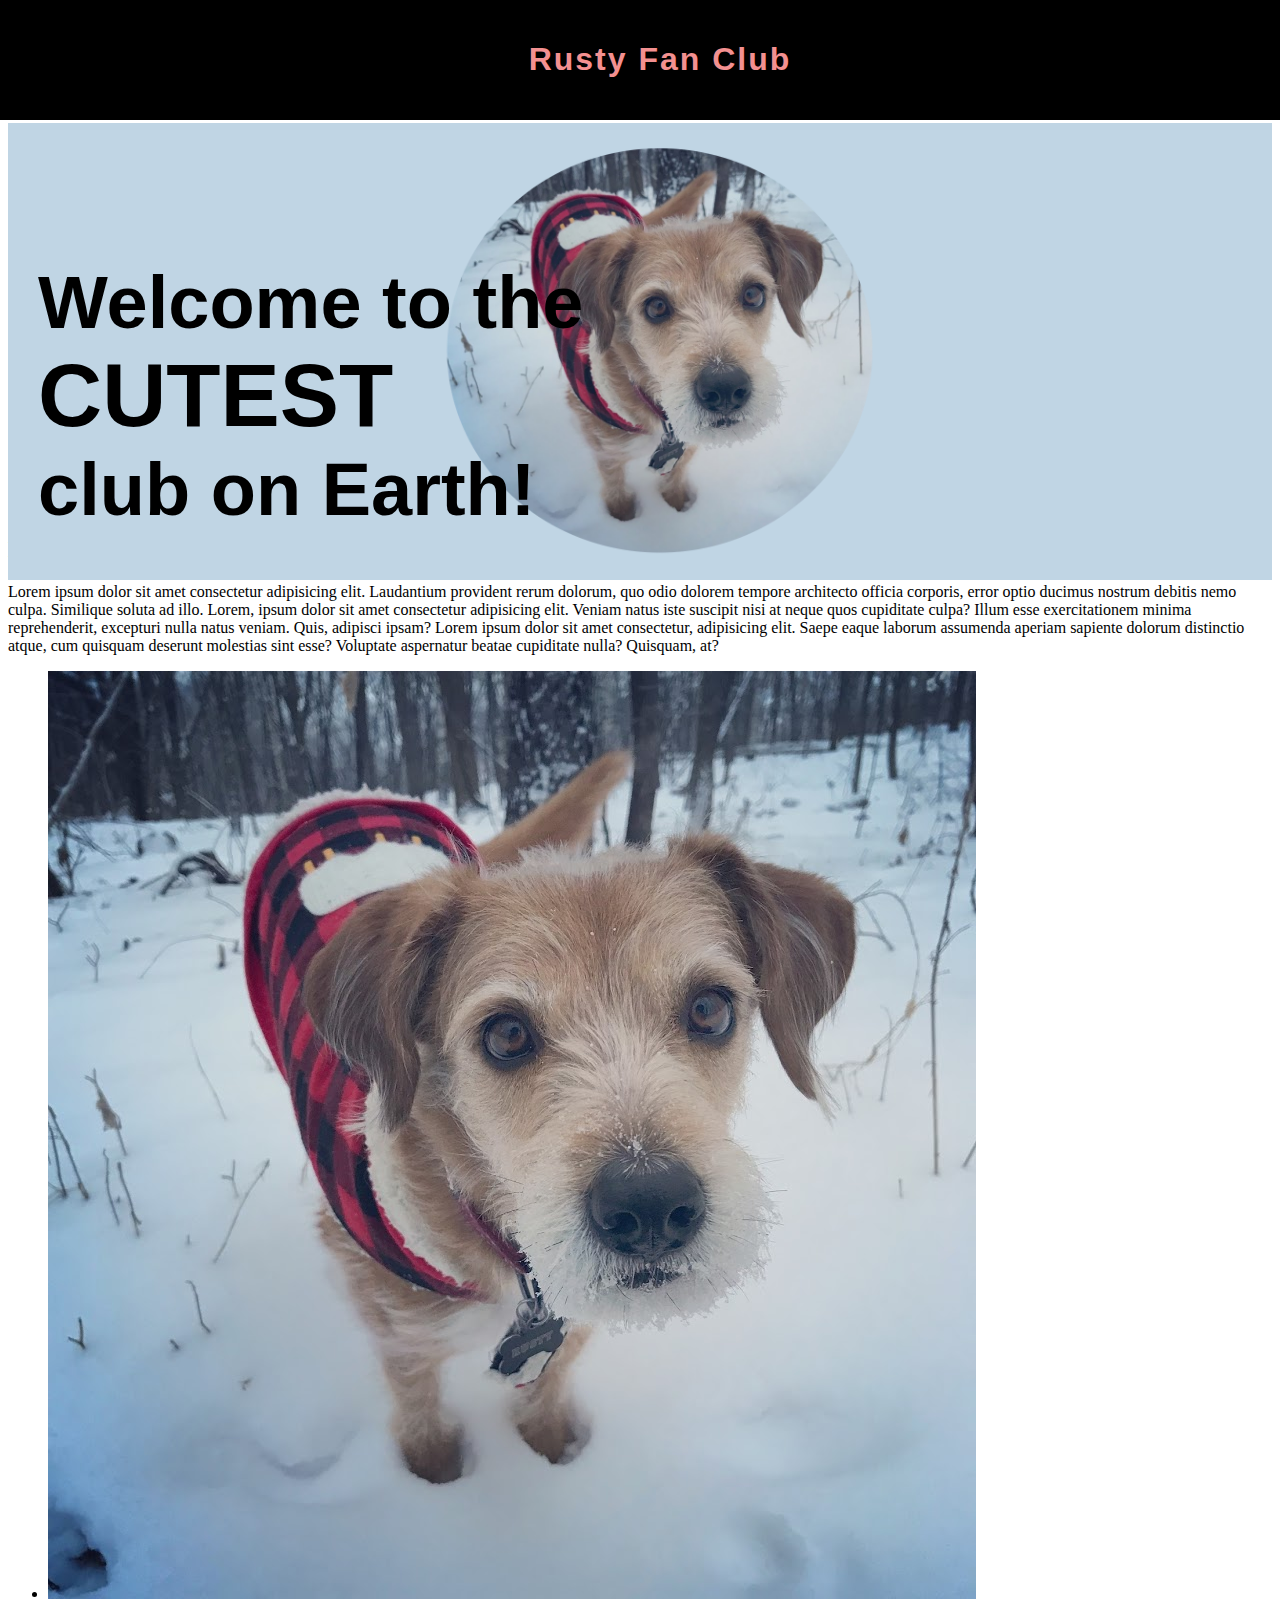
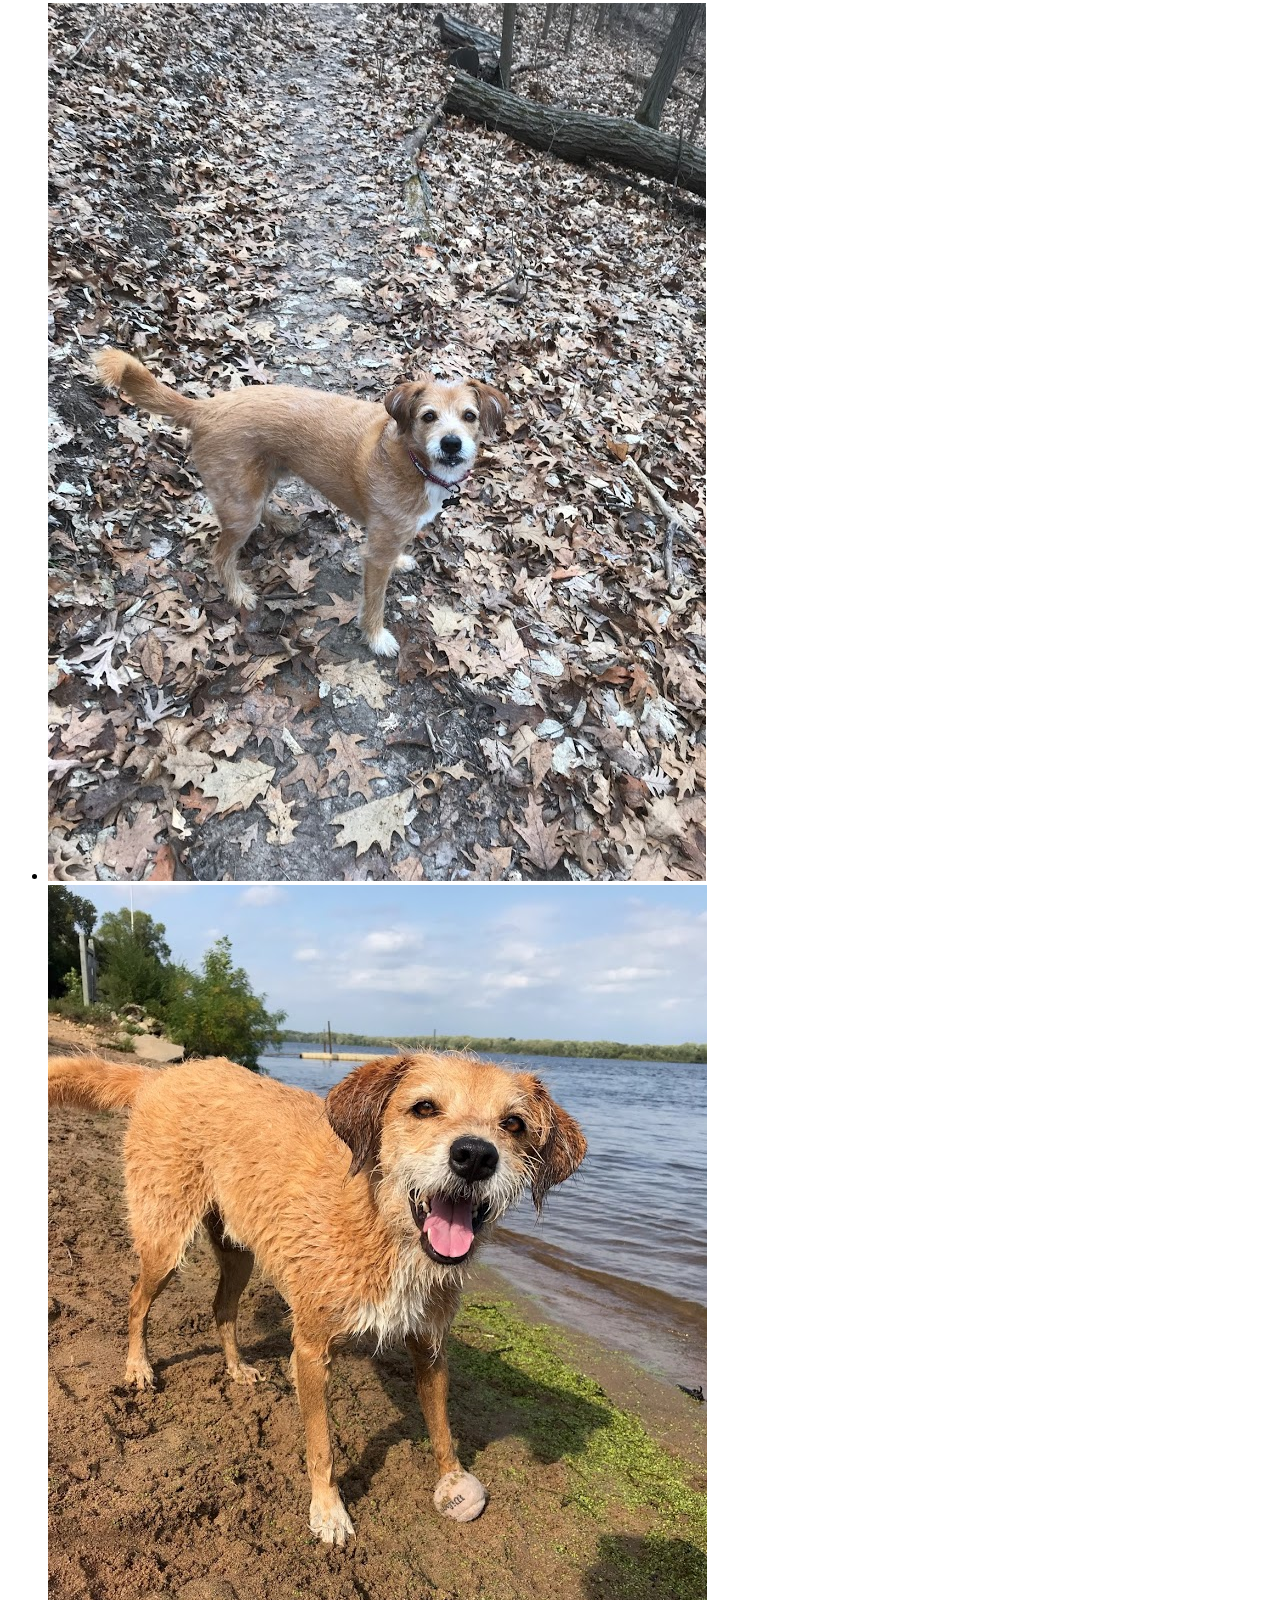
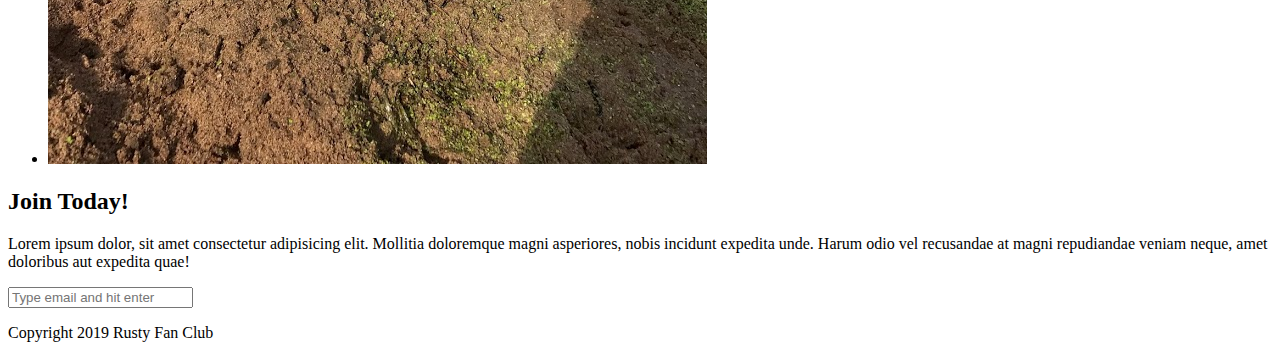
==== Rusty Fan Club/index.html @ 68e627ea "Added files via upload" ====
<!DOCTYPE html>
<html>
    <head>
        <link rel="stylesheet" href="styles.css">
        <title>Rusty Fan Club</title>
    </head>
    <body>
        <header>
            <h1>Rusty Fan Club</h1>
        </header>
        <section class="banner">
            <img src="img/snow-circle.png" alt="rusty in stockholm">
            <div class="welcome">
                <h2>Welcome to the <br><span>CUTEST</span><br> club on Earth!</h2>
            </div>
        </section>
        <nav class="main-nav">
            <ul>
                <li><a href="/join.html" class="join">Join the club</a></li>
                <li><a href="/about.html" class="about">Who's Rusty?</a></li>
            </ul>
        </nav>
        <main>
            <article>
                <h2>Hi everyone, I'm Rusty!</h2>
                <p>Lorem ipsum dolor sit amet consectetur adipisicing elit. Laudantium provident rerum dolorum, quo odio dolorem tempore architecto officia corporis, error optio ducimus nostrum debitis nemo culpa. Similique soluta ad illo.
                    Lorem, ipsum dolor sit amet consectetur adipisicing elit. Veniam natus iste suscipit nisi at neque quos cupiditate culpa? Illum esse exercitationem minima reprehenderit, excepturi nulla natus veniam. Quis, adipisci ipsam?
                    Lorem ipsum dolor sit amet consectetur, adipisicing elit. Saepe eaque laborum assumenda aperiam sapiente dolorum distinctio atque, cum quisquam deserunt molestias sint esse? Voluptate aspernatur beatae cupiditate nulla? Quisquam, at?
                </p>
            </article>
            <ul class="images">
                <li><img src="img/snow.JPG" alt="snow"></li>
                <li><img src="img/leaves.JPG" alt="leaves"></li>
                <li><img src="img/river.jpeg" alt="river"></li>
            </ul>
        </main>
        <section class="join">
            <h2>Join Today!</h2>
            <p>Lorem ipsum dolor, sit amet consectetur adipisicing elit. Mollitia doloremque magni asperiores, nobis incidunt expedita unde. Harum odio vel recusandae at magni repudiandae veniam neque, amet doloribus aut expedita quae!
            </p>
            <form>
                <input type="email" name="email" placeholder="Type email and hit enter" required>
            </form>
        </section>
        <footer>
            <p class="copyright">Copyright 2019 Rusty Fan Club</p>
        </footer>
    </body>
</html>
---- Rusty Fan Club/styles.css ----
header{
    background-color: black;
    padding: 20px;
    text-align: center;
    width: 100%;
    z-index: 1;
    top: 0;
    left: 0;
    position: fixed;
}

header h1{
    color: rgb(243, 144, 144);
    font-family: 'Segoe UI', Tahoma, Geneva, Verdana, sans-serif;
    letter-spacing: 2px;
    display: inline-block;
    border-radius: 30px;
}

.banner{
    top: 115px;
    position: relative;
    background-color: #c0d5e4;
    max-width: 100%;
}

.banner img{
    padding-top: .8%;
    position: relative;
    width: 35%;
    left: 34%;
}

.banner .welcome{
    position: absolute;
    left: 0%;
    top: 10%;
    padding: 30px;
}

.banner h2{
    font-size: 74px;
    font-family: 'Segoe UI', Tahoma, Geneva, Verdana, sans-serif;
}

.banner h2 span{
    font-size: 1.2em;
}
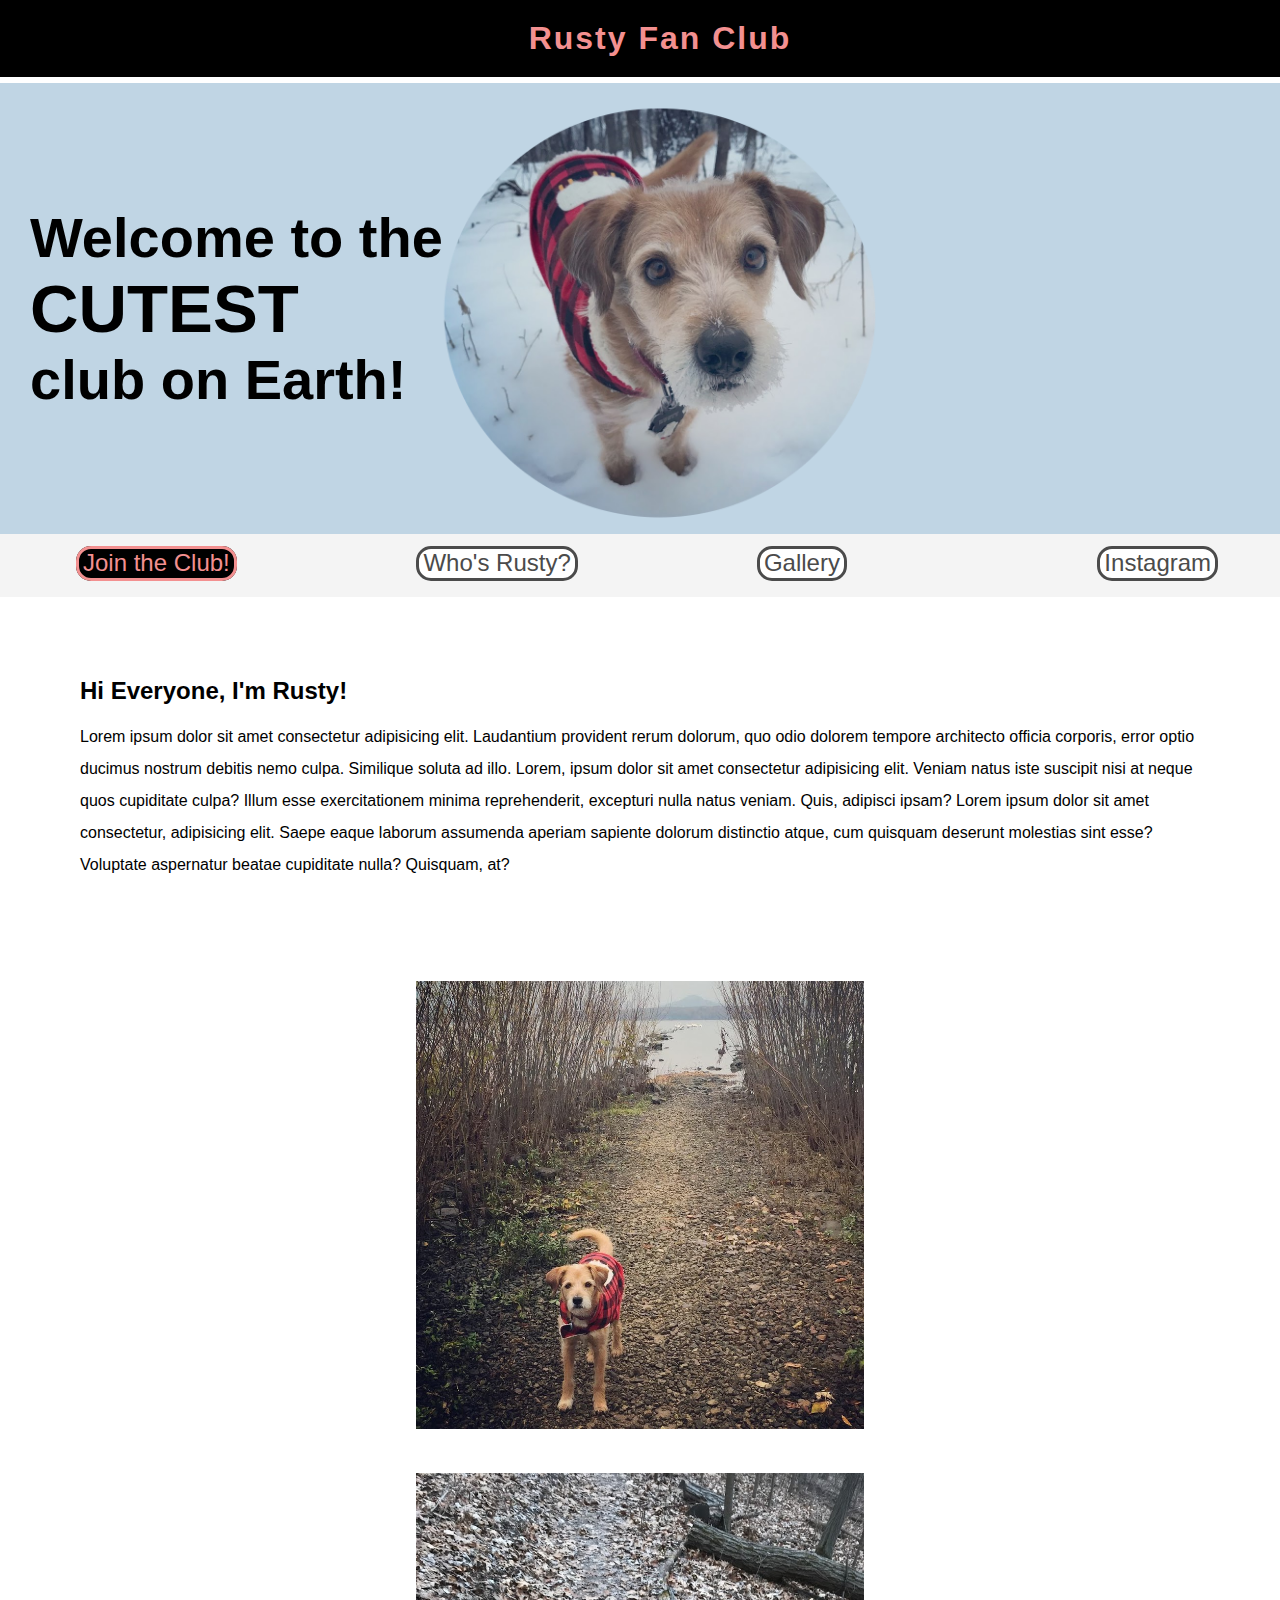
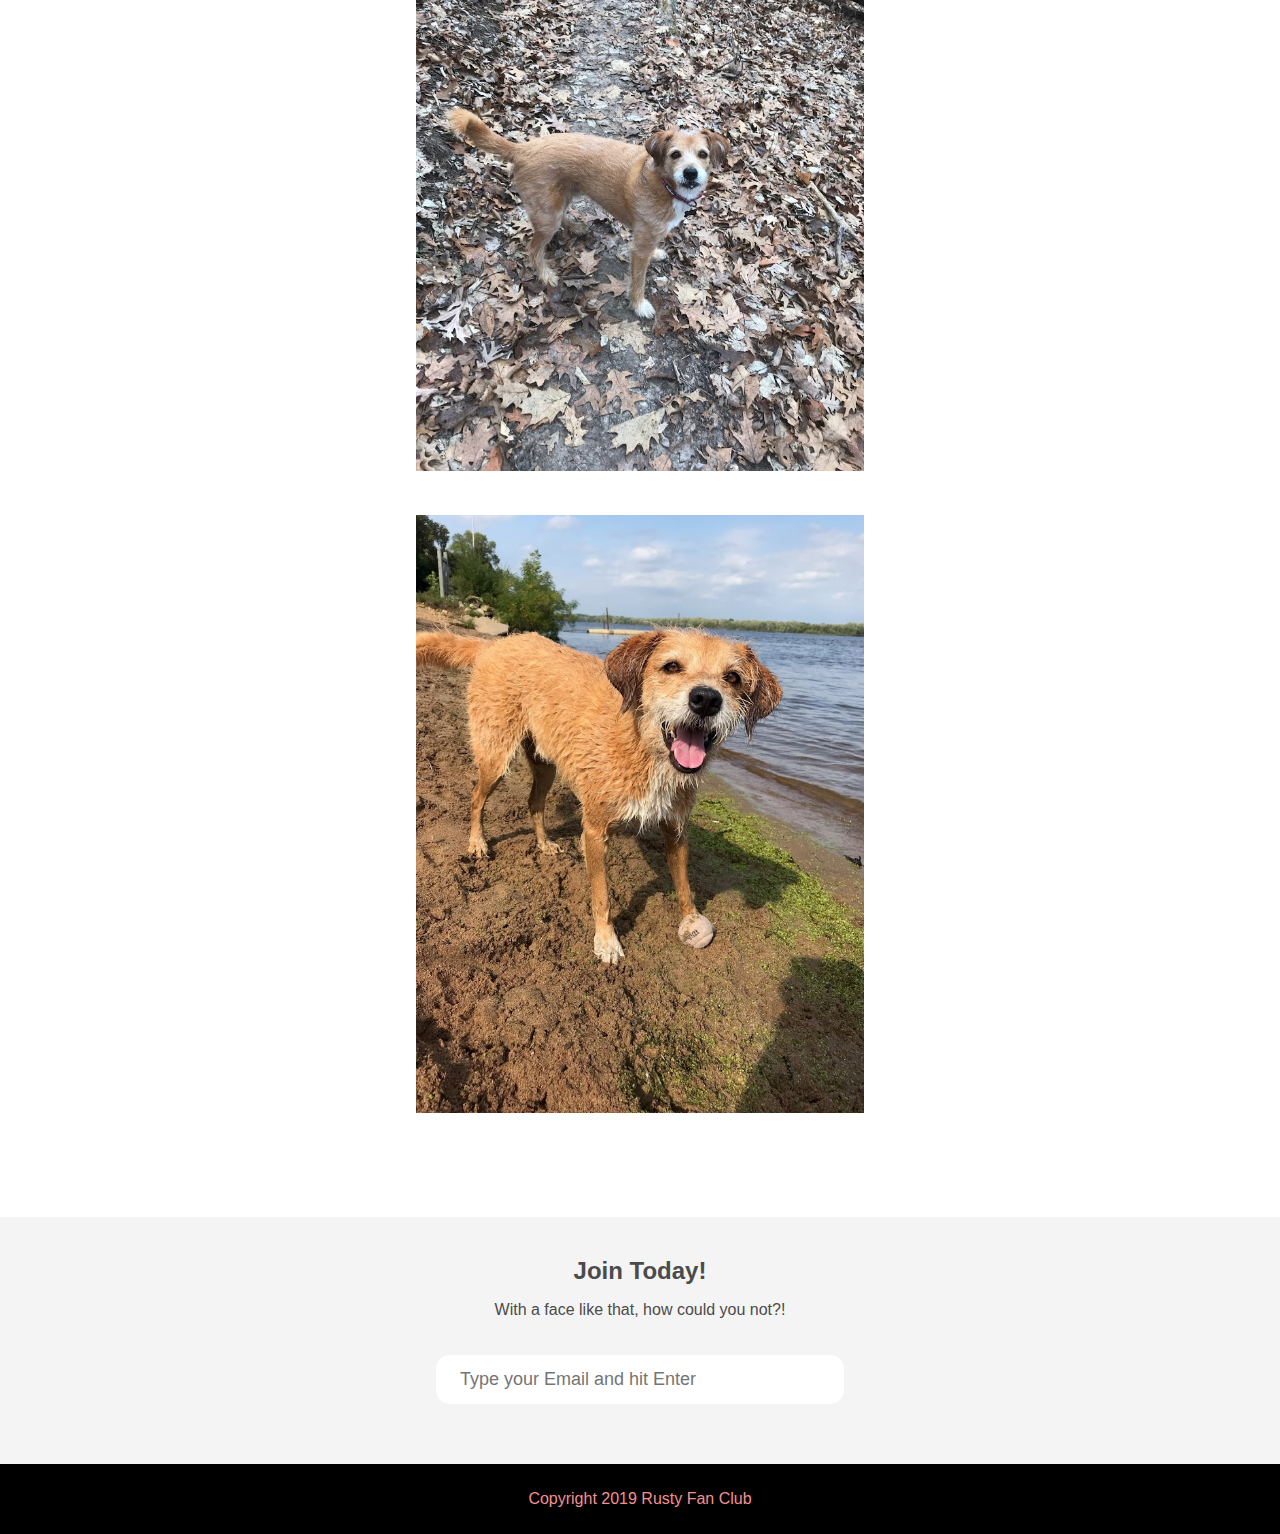
==== commit ad86f609: "Style Changes" ====
--- a/Rusty Fan Club/index.html
+++ b/Rusty Fan Club/index.html
@@ -14,32 +14,34 @@
                 <h2>Welcome to the <br><span>CUTEST</span><br> club on Earth!</h2>
             </div>
         </section>
+        <br><br><br><br>
         <nav class="main-nav">
             <ul>
-                <li><a href="/join.html" class="join">Join the club</a></li>
+                <li><a href="/join.html" class="join">Join the Club!</a></li>
                 <li><a href="/about.html" class="about">Who's Rusty?</a></li>
+                <li><a href="/gallery.html" class="gallery">Gallery</a></li>
+                <li><a href="https://www.instagram.com/ambbs18/" class="instagram">Instagram</a></li>
             </ul>
         </nav>
         <main>
             <article>
-                <h2>Hi everyone, I'm Rusty!</h2>
+                <h2>Hi Everyone, I'm Rusty!</h2>
                 <p>Lorem ipsum dolor sit amet consectetur adipisicing elit. Laudantium provident rerum dolorum, quo odio dolorem tempore architecto officia corporis, error optio ducimus nostrum debitis nemo culpa. Similique soluta ad illo.
                     Lorem, ipsum dolor sit amet consectetur adipisicing elit. Veniam natus iste suscipit nisi at neque quos cupiditate culpa? Illum esse exercitationem minima reprehenderit, excepturi nulla natus veniam. Quis, adipisci ipsam?
                     Lorem ipsum dolor sit amet consectetur, adipisicing elit. Saepe eaque laborum assumenda aperiam sapiente dolorum distinctio atque, cum quisquam deserunt molestias sint esse? Voluptate aspernatur beatae cupiditate nulla? Quisquam, at?
                 </p>
             </article>
             <ul class="images">
-                <li><img src="img/snow.JPG" alt="snow"></li>
+                <li><img src="img/stockholm.JPG" alt="stockholm"></li>
                 <li><img src="img/leaves.JPG" alt="leaves"></li>
                 <li><img src="img/river.jpeg" alt="river"></li>
             </ul>
         </main>
-        <section class="join">
+        <section class="join-form">
             <h2>Join Today!</h2>
-            <p>Lorem ipsum dolor, sit amet consectetur adipisicing elit. Mollitia doloremque magni asperiores, nobis incidunt expedita unde. Harum odio vel recusandae at magni repudiandae veniam neque, amet doloribus aut expedita quae!
-            </p>
+            <p>With a face like that, how could you not?!</p>
             <form>
-                <input type="email" name="email" placeholder="Type email and hit enter" required>
+                <input type="email" name="email" placeholder="Type your Email and hit Enter" required>
             </form>
         </section>
         <footer>
--- a/Rusty Fan Club/styles.css
+++ b/Rusty Fan Club/styles.css
@@ -1,3 +1,9 @@
+body, ul, li, h1, h2, a{
+    margin: 0;
+    padding: 0;
+    font-family: arial;
+}
+
 header{
     background-color: black;
     padding: 20px;
@@ -18,7 +24,7 @@
 }
 
 .banner{
-    top: 115px;
+    top: 83px;
     position: relative;
     background-color: #c0d5e4;
     max-width: 100%;
@@ -34,15 +40,109 @@
 .banner .welcome{
     position: absolute;
     left: 0%;
-    top: 10%;
+    top: 20%;
     padding: 30px;
 }
 
 .banner h2{
-    font-size: 74px;
+    font-size: 56px;
     font-family: 'Segoe UI', Tahoma, Geneva, Verdana, sans-serif;
 }
 
 .banner h2 span{
     font-size: 1.2em;
+}
+
+nav{
+    background-color: #f4f4f4;
+    padding: 15px;
+    padding-bottom: 20px;
+    position: sticky;
+    top: 83px;
+}
+
+nav ul{
+    white-space: nowrap;
+    max-width: 1200px;
+    margin: 0 auto;
+}
+
+nav li{
+    font-family: 'Segoe UI', Tahoma, Geneva, Verdana, sans-serif;
+    width: 25%;
+    display: inline-block;
+    font-size: 24px;
+    padding-left: 3%;
+}
+
+
+nav li a{
+    text-decoration: none;
+    background-color: white;
+    color: #4b4b4b;
+    border: solid;
+    border-radius: 15px;
+    padding-bottom: 2px;
+    padding-left: 4px;
+    padding-right: 4px;
+}
+
+nav li a.join{
+    color: rgb(243, 144, 144);
+    background-color: black;
+}
+
+main{
+    max-width: 100%;
+    width: 1200px;
+    margin: 80px auto;
+    padding: 0px 40px;
+    box-sizing: border-box;
+}
+/*
+article h2{
+    
+}
+*/
+article p{
+    line-height: 2em;
+}
+
+.images{
+    text-align: center;
+    margin: 80px 0;
+    /*white-space: nowrap;*/
+}
+
+.images li{
+    display: inline-block;
+    width: 40%;
+    margin: 20px 5%;
+}
+
+.images li img{
+    max-width: 100%;
+}
+
+.join-form{
+    background: #f4f4f4;
+    text-align: center;
+    padding: 40px;
+    color: #4b4b4b;
+}
+
+form input{
+    margin: 20px 0;
+    padding: 10px 20px;
+    font-size: 18px;
+    border-radius: 14px;
+    border: 4px solid white;
+    width: 30%;
+}
+
+footer{
+    background: black;
+    color:  rgb(243, 144, 144);
+    padding: 10px;
+    text-align: center;
 }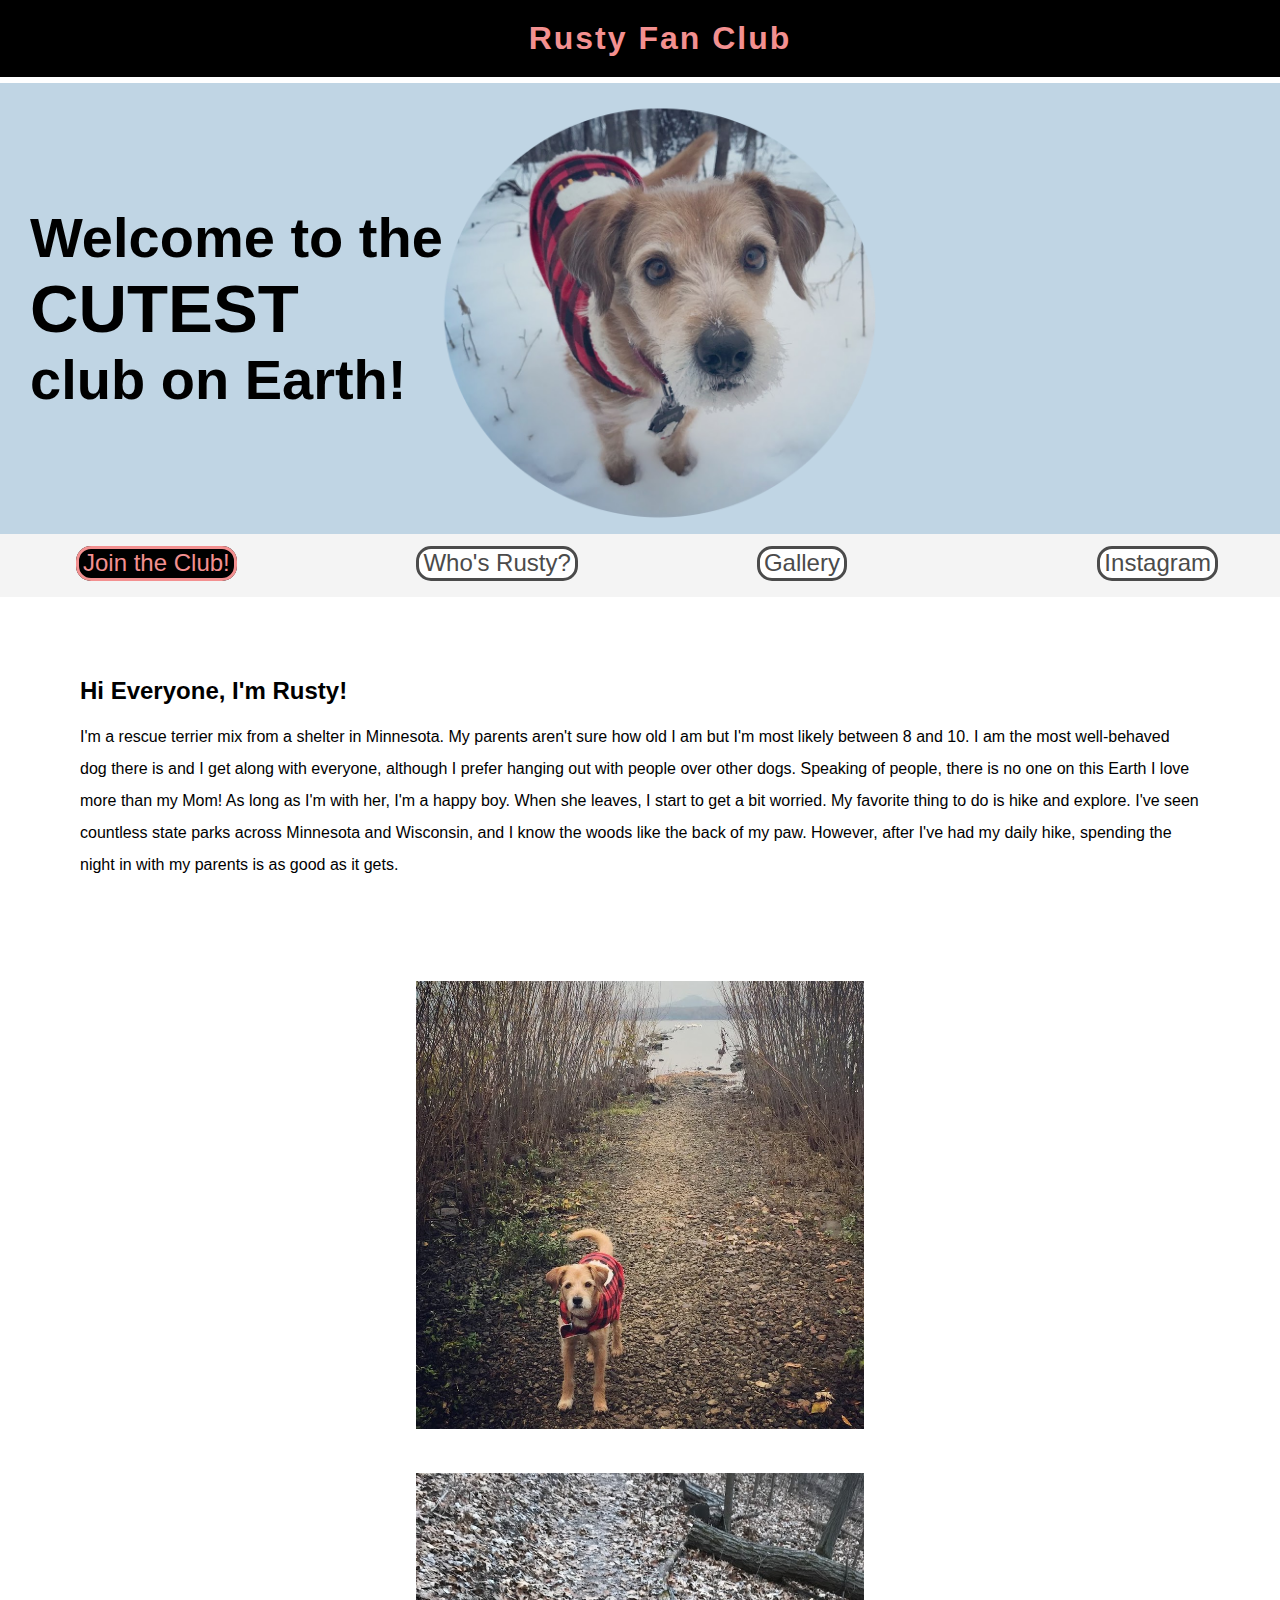
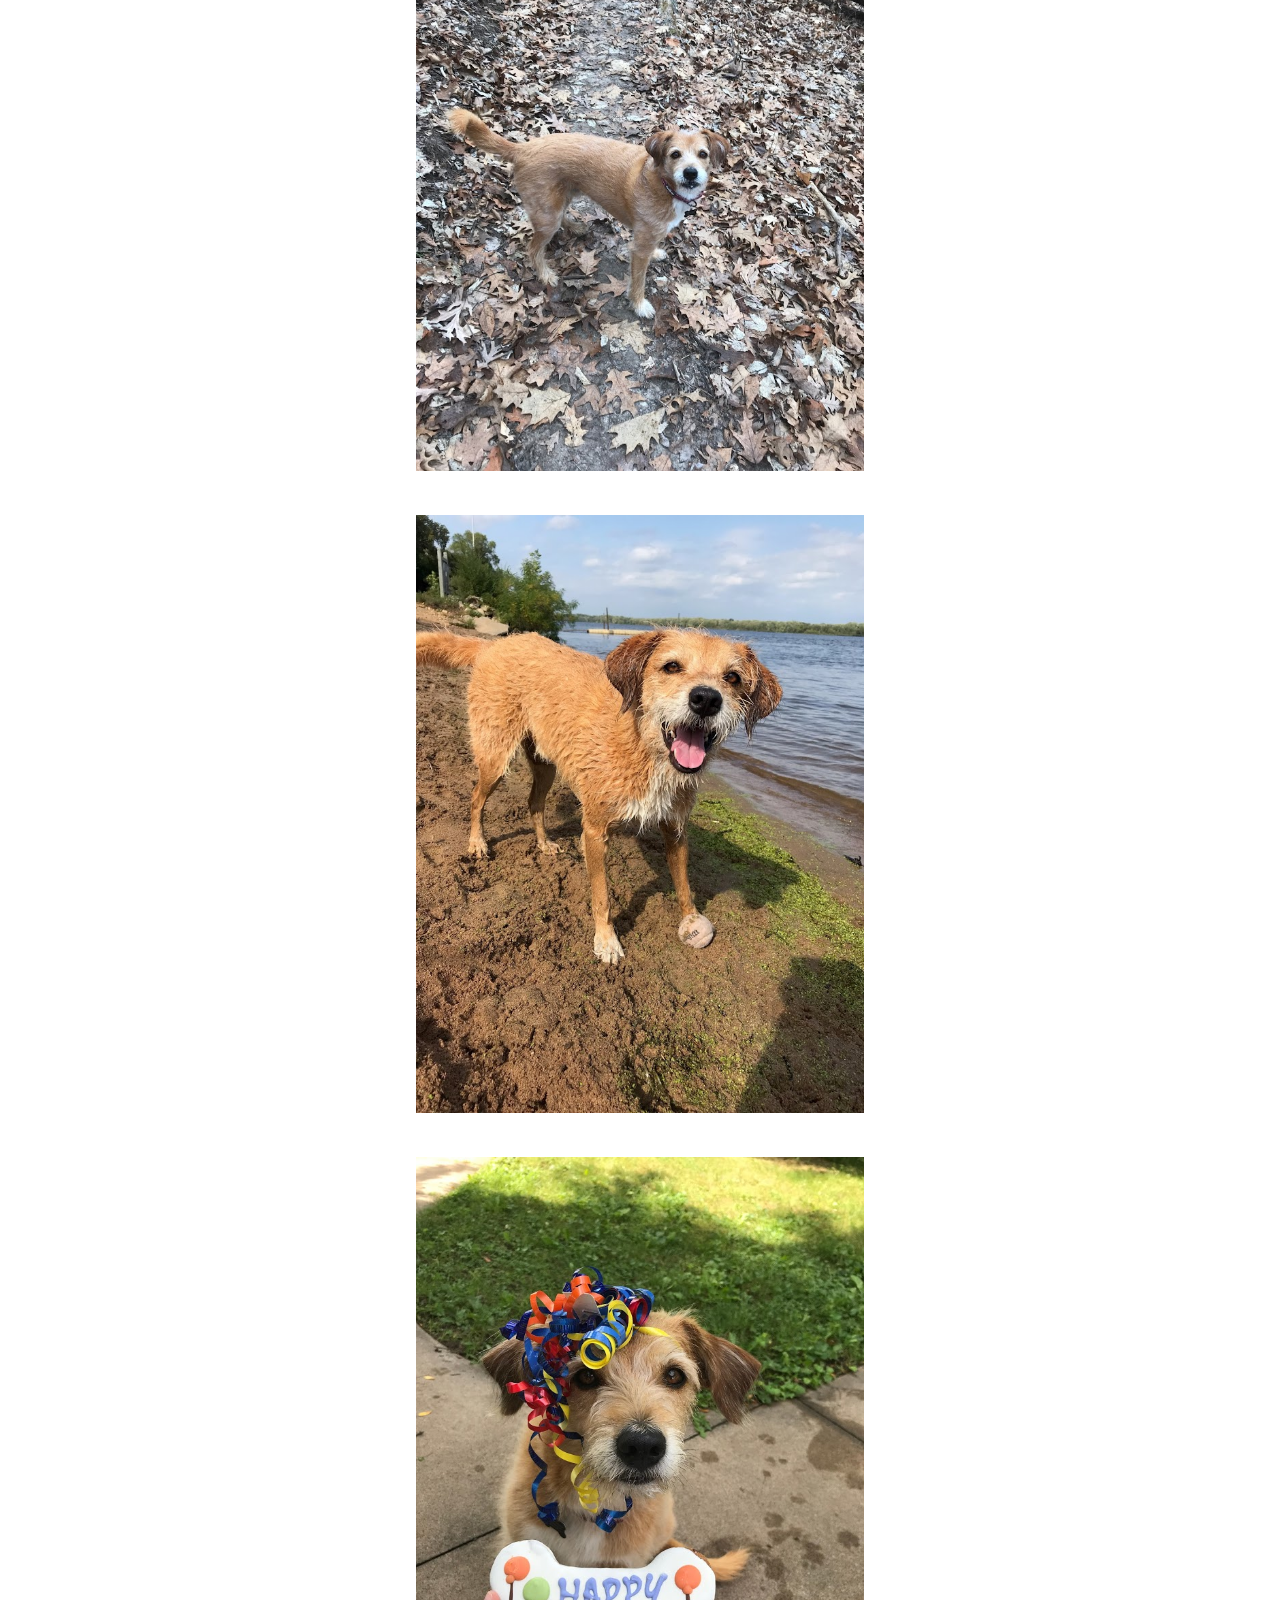
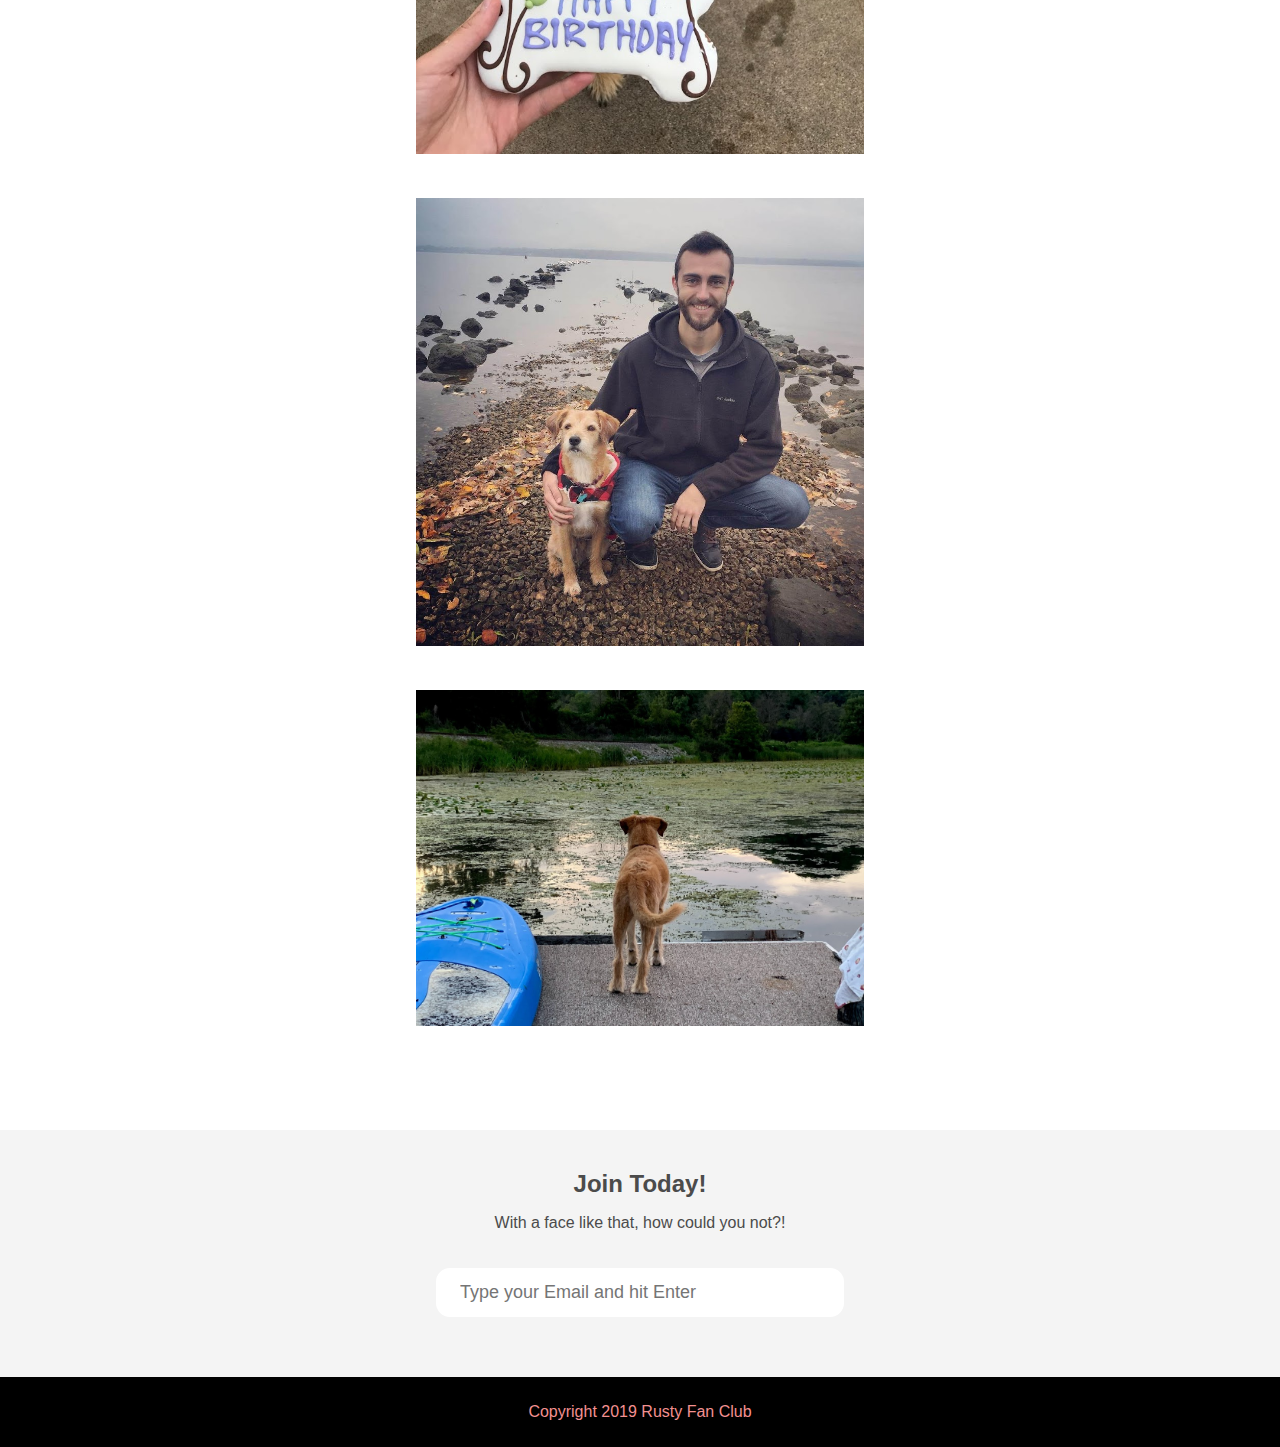
==== commit 3a01fdc1: "Anchor Link Changes" ====
--- a/Rusty Fan Club/index.html
+++ b/Rusty Fan Club/index.html
@@ -17,27 +17,34 @@
         <br><br><br><br>
         <nav class="main-nav">
             <ul>
-                <li><a href="/join.html" class="join">Join the Club!</a></li>
-                <li><a href="/about.html" class="about">Who's Rusty?</a></li>
-                <li><a href="/gallery.html" class="gallery">Gallery</a></li>
+                <li><a href="#join-form" class="join">Join the Club!</a></li>
+                <li><a href="#about" class="about">Who's Rusty?</a></li>
+                <li><a href="#images" class="gallery">Gallery</a></li>
                 <li><a href="https://www.instagram.com/ambbs18/" class="instagram">Instagram</a></li>
             </ul>
         </nav>
         <main>
             <article>
+                <a class="anchor" id="about"></a>
                 <h2>Hi Everyone, I'm Rusty!</h2>
-                <p>Lorem ipsum dolor sit amet consectetur adipisicing elit. Laudantium provident rerum dolorum, quo odio dolorem tempore architecto officia corporis, error optio ducimus nostrum debitis nemo culpa. Similique soluta ad illo.
-                    Lorem, ipsum dolor sit amet consectetur adipisicing elit. Veniam natus iste suscipit nisi at neque quos cupiditate culpa? Illum esse exercitationem minima reprehenderit, excepturi nulla natus veniam. Quis, adipisci ipsam?
-                    Lorem ipsum dolor sit amet consectetur, adipisicing elit. Saepe eaque laborum assumenda aperiam sapiente dolorum distinctio atque, cum quisquam deserunt molestias sint esse? Voluptate aspernatur beatae cupiditate nulla? Quisquam, at?
+                <p>I'm a rescue terrier mix from a shelter in Minnesota. My parents aren't sure how old I am but I'm most likely between 8 and 10. 
+                    I am the most well-behaved dog there is and I get along with everyone, although I prefer hanging out with people over other dogs.
+                    Speaking of people, there is no one on this Earth I love more than my Mom! As long as I'm with her, I'm a happy boy. When she leaves,
+                    I start to get a bit worried. My favorite thing to do is hike and explore. I've seen countless state parks across Minnesota and Wisconsin,
+                    and I know the woods like the back of my paw. However, after I've had my daily hike, spending the night in with my parents is as good as it gets.
                 </p>
             </article>
-            <ul class="images">
+            <a class="anchor" id="images"></a>
+            <ul class="images" >
                 <li><img src="img/stockholm.JPG" alt="stockholm"></li>
                 <li><img src="img/leaves.JPG" alt="leaves"></li>
                 <li><img src="img/river.jpeg" alt="river"></li>
+                <li><img src="img/birthday.jpeg" alt="birthday"></li>
+                <li><img src="img/me.JPG" alt="ben-rusty"></li>
+                <li><img src="img/lake.jpg" alt="lake"></li>
             </ul>
         </main>
-        <section class="join-form">
+        <section class="join-form" id="join-form">
             <h2>Join Today!</h2>
             <p>With a face like that, how could you not?!</p>
             <form>
--- a/Rusty Fan Club/styles.css
+++ b/Rusty Fan Club/styles.css
@@ -145,4 +145,11 @@
     color:  rgb(243, 144, 144);
     padding: 10px;
     text-align: center;
+}
+
+a.anchor{
+    display: block;
+    position: relative;
+    top: -250px;
+    visibility: hidden;
 }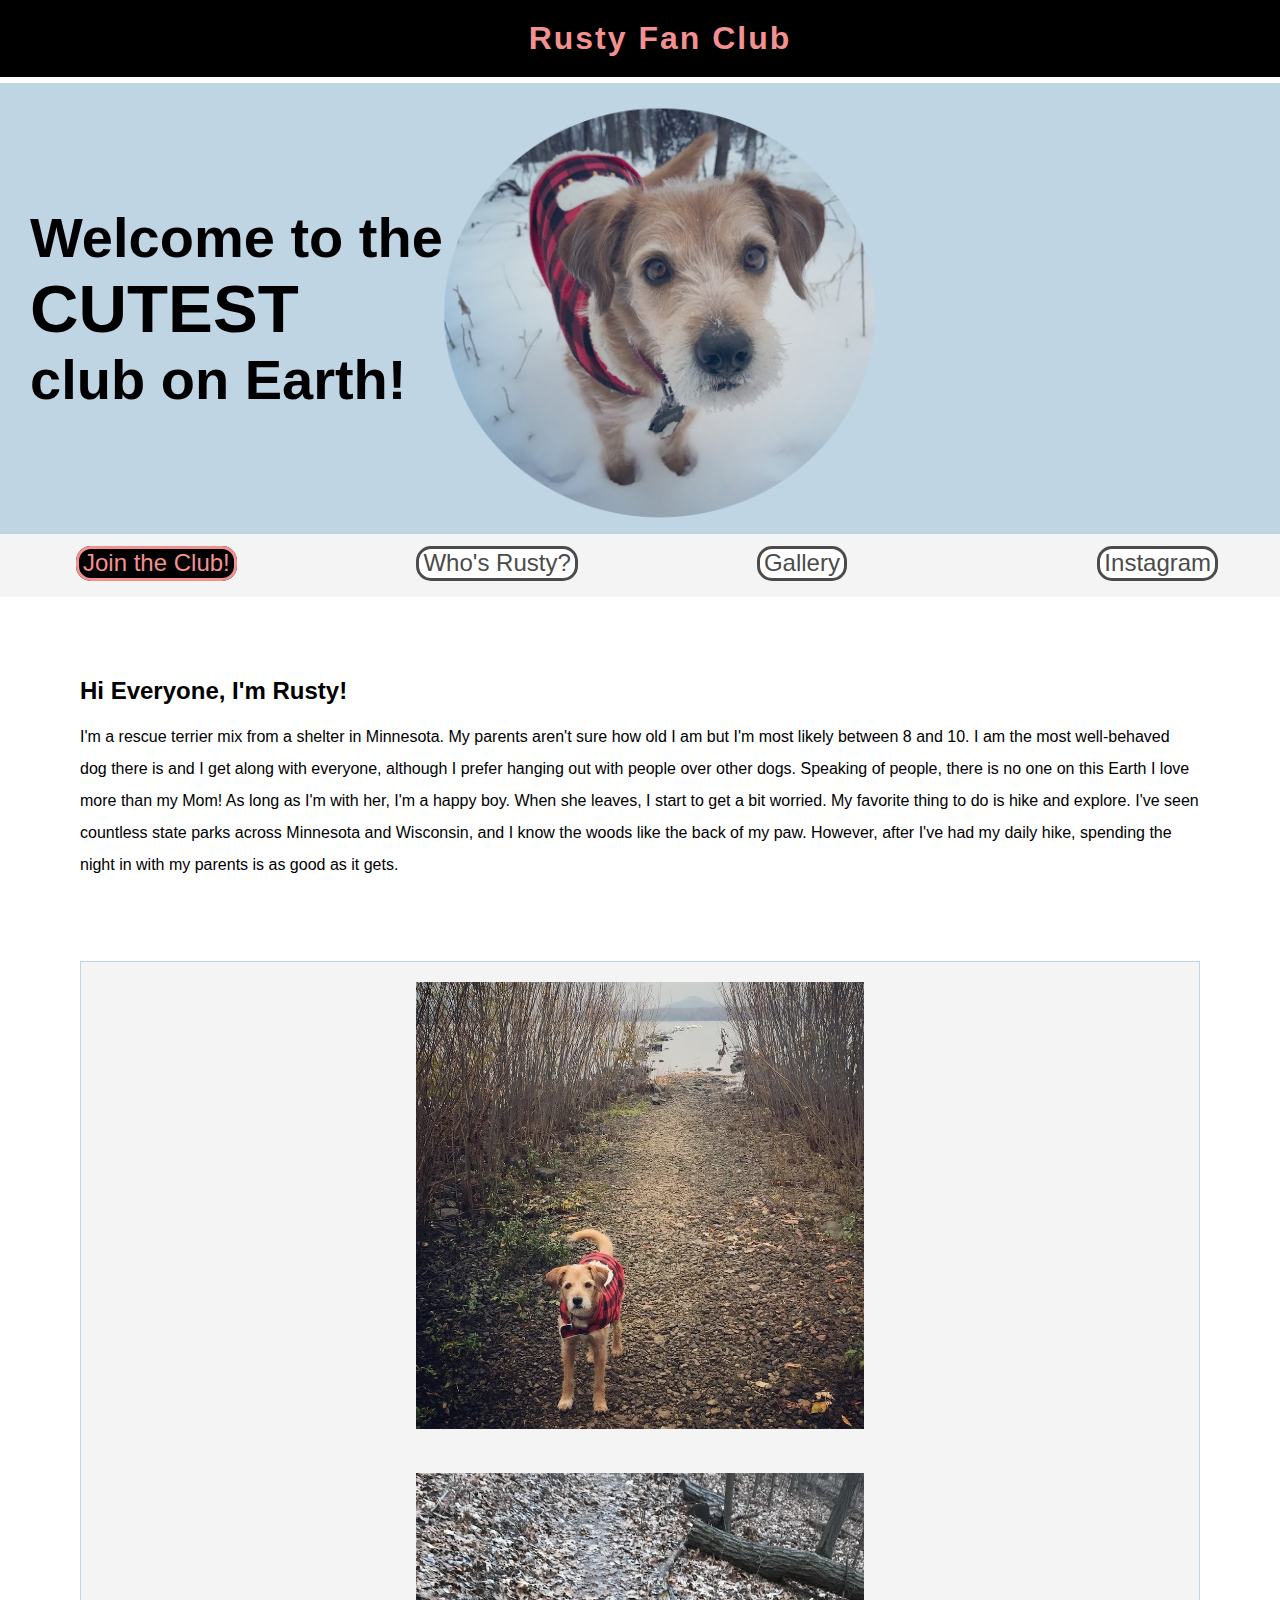
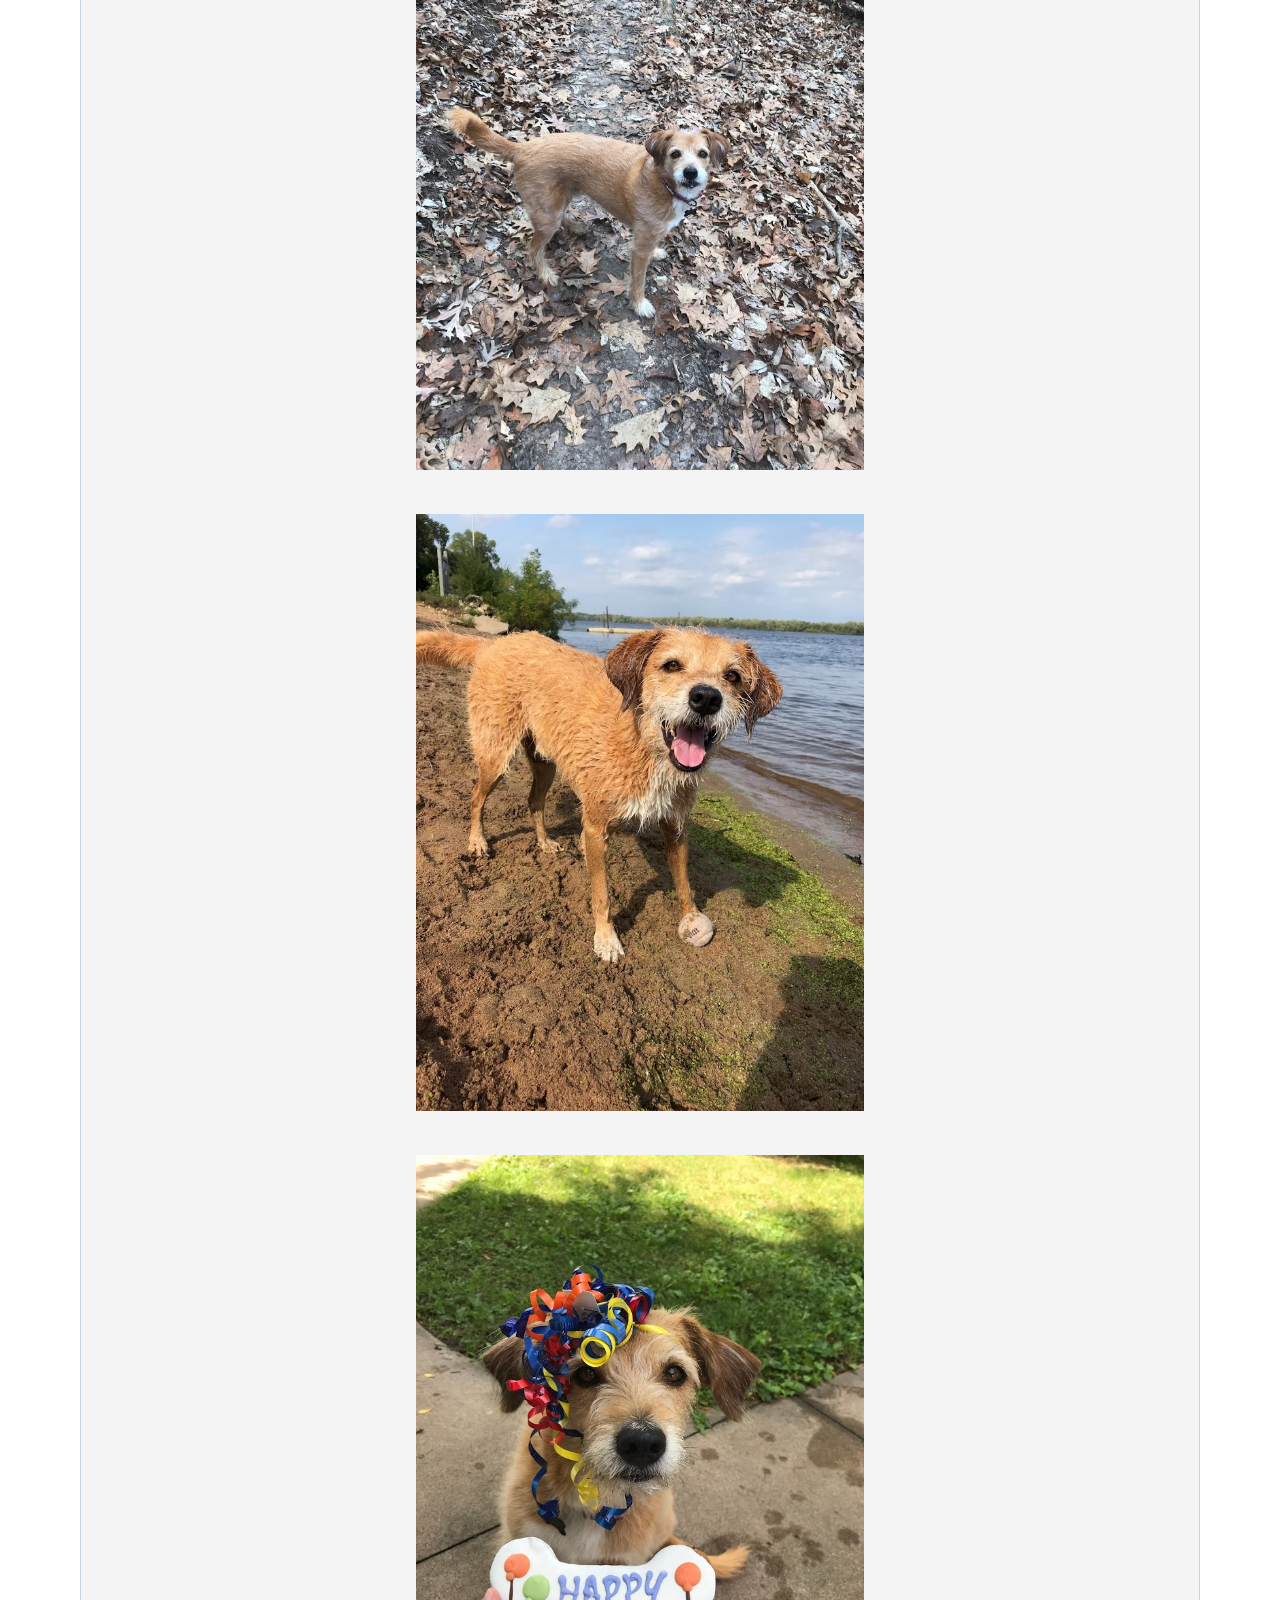
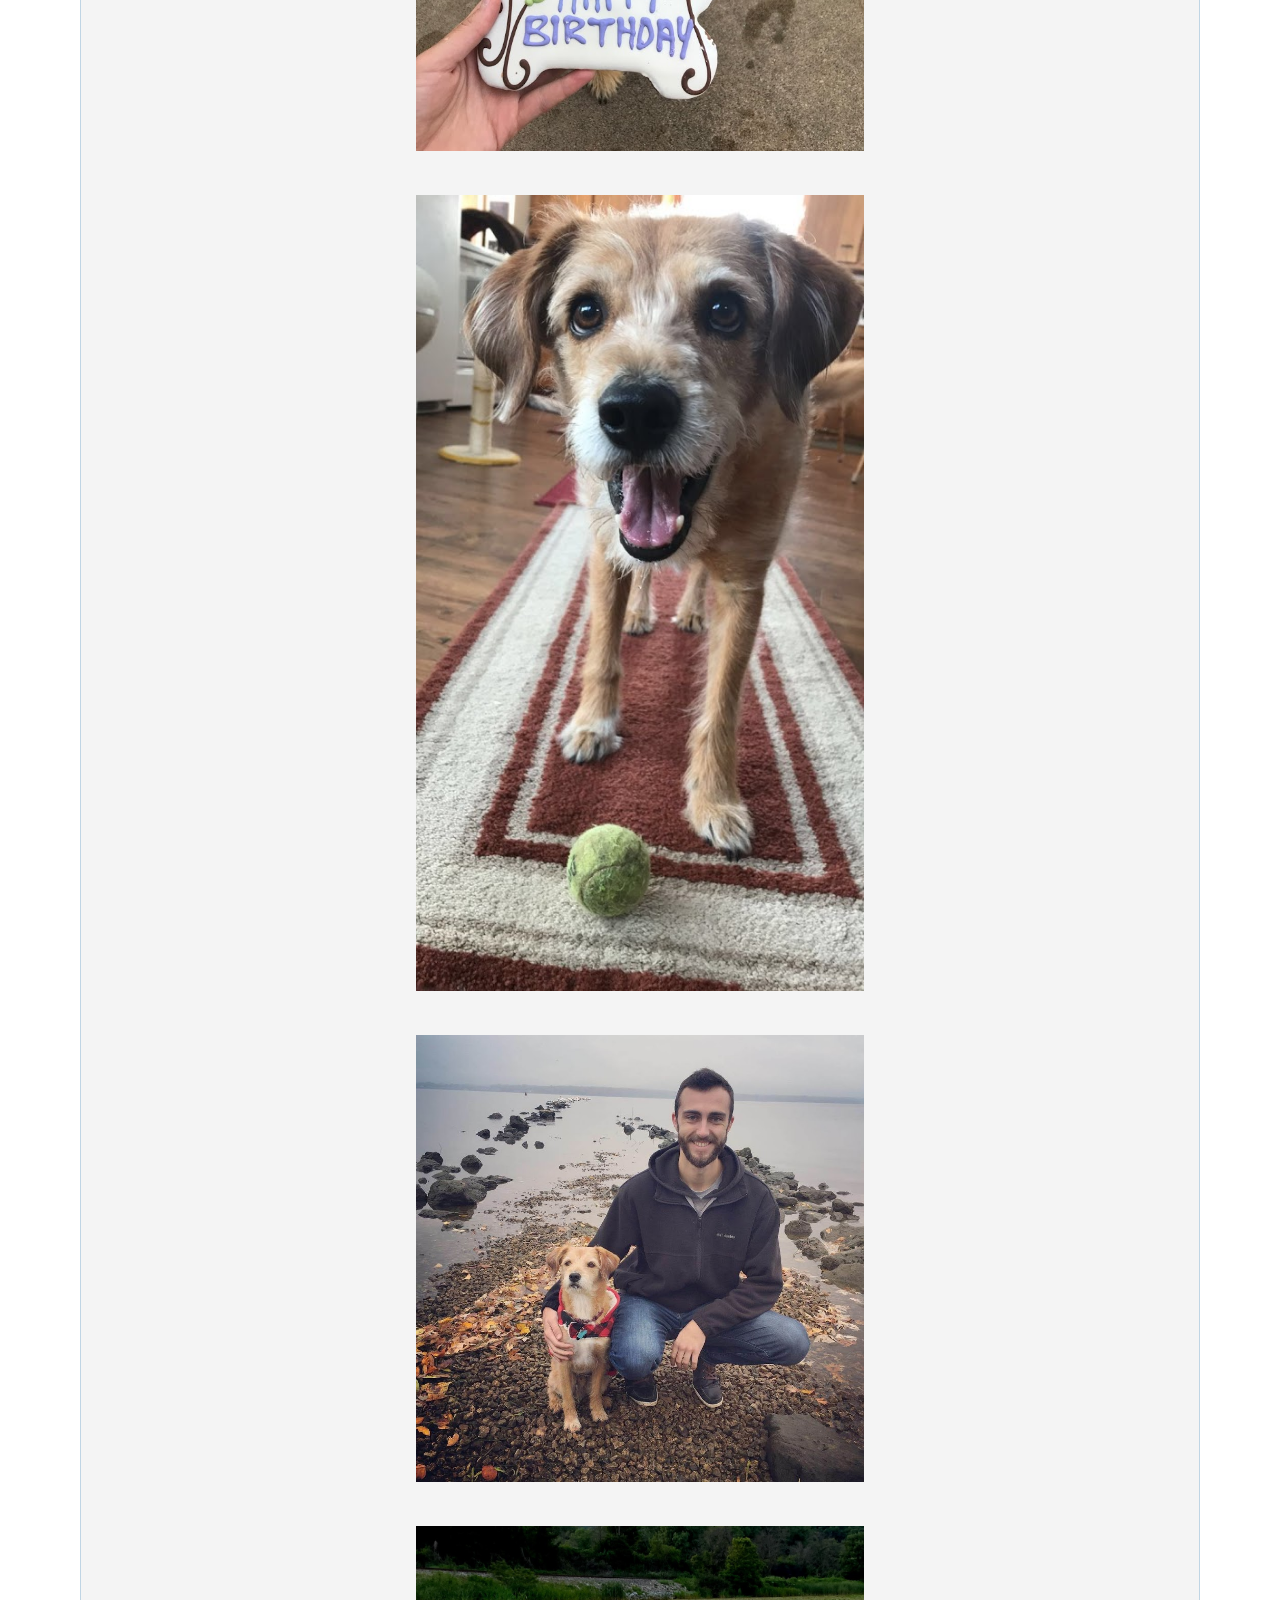
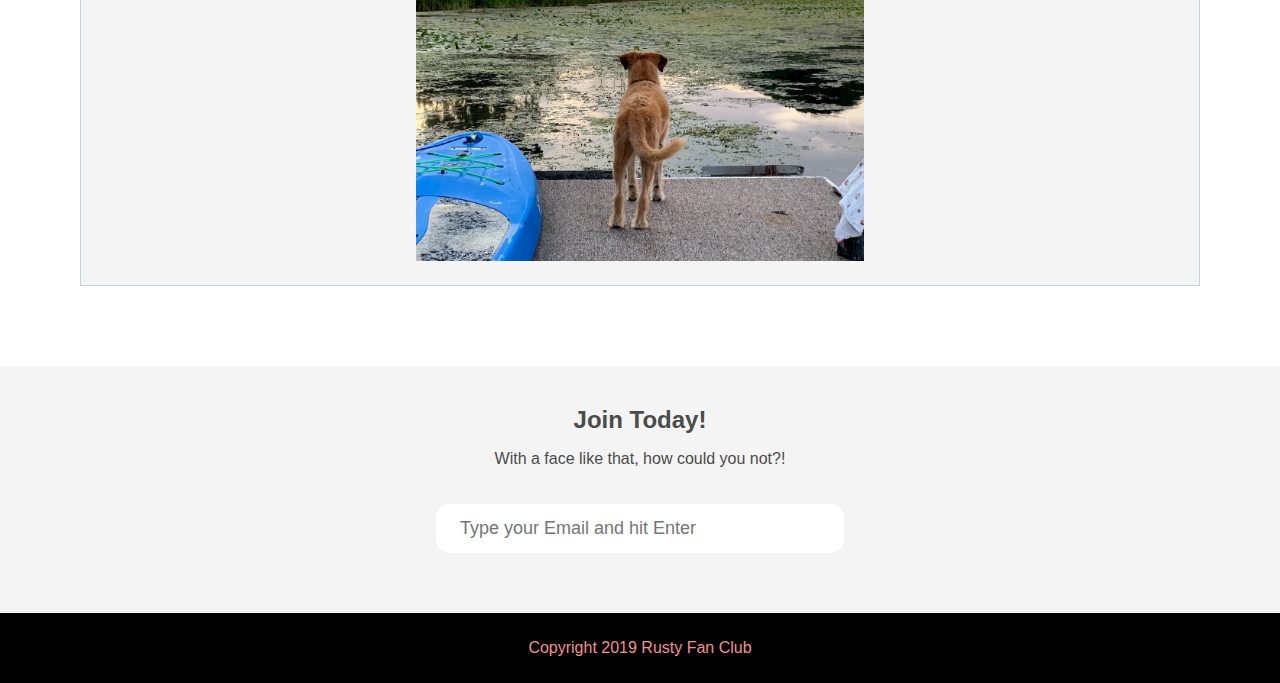
==== commit bb02d050: "Changed gallery background" ====
--- a/Rusty Fan Club/index.html
+++ b/Rusty Fan Club/index.html
@@ -40,6 +40,7 @@
                 <li><img src="img/leaves.JPG" alt="leaves"></li>
                 <li><img src="img/river.jpeg" alt="river"></li>
                 <li><img src="img/birthday.jpeg" alt="birthday"></li>
+                <li><img src="img/ball.JPG" alt="ball"></li>
                 <li><img src="img/me.JPG" alt="ben-rusty"></li>
                 <li><img src="img/lake.jpg" alt="lake"></li>
             </ul>
--- a/Rusty Fan Club/styles.css
+++ b/Rusty Fan Club/styles.css
@@ -87,6 +87,11 @@
     padding-right: 4px;
 }
 
+nav li a:hover{
+    color: rgb(243, 144, 144);
+    background-color: black;
+}
+
 nav li a.join{
     color: rgb(243, 144, 144);
     background-color: black;
@@ -109,6 +114,8 @@
 }
 
 .images{
+    background-color:  #f4f4f4;
+    border: solid #c0d5e4 1px;
     text-align: center;
     margin: 80px 0;
     /*white-space: nowrap;*/
